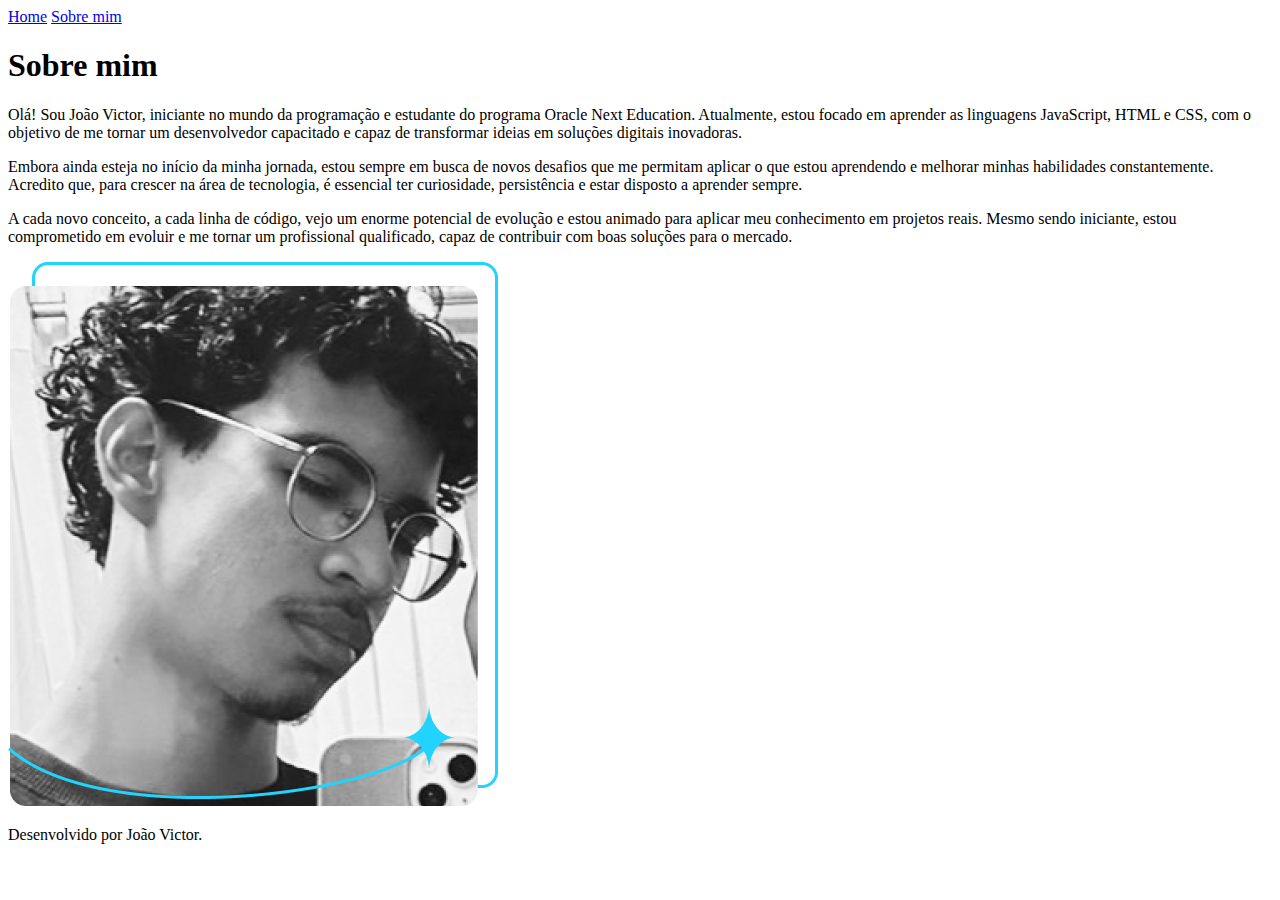
==== about.html @ 7466f160 "adicionando nova pagina "Sobre mim"" ====
<!DOCTYPE html>
<html lang="pt-br">
<head>
    <meta charset="UTF-8">
    <meta name="viewport" content="width=device-width, initial-scale=1.0">
    <title>Sobre mim</title>
    <link rel="stylesheet" href="./styles/style.css">
</head>
<body>
    <header class="cabecalho">        
        <nav class="cabecalho__menu">
            <a class="cabecalho__menu__link" href="index.html">Home</a>
            <a class="cabecalho__menu__link" href="about.html">Sobre mim</a>
    </header>
    <main class="apresentacao">
        <section class="apresentacao__conteudo">
            <h1 class="apresentacao__conteudo__titulo">Sobre mim</h1>
            <p class="apresentacao__conteudo__texto">Olá! Sou João Victor, iniciante no mundo da programação e estudante do programa Oracle Next Education. Atualmente, estou focado em aprender as linguagens JavaScript, HTML e CSS, com o objetivo de me tornar um desenvolvedor capacitado e capaz de transformar ideias em soluções digitais inovadoras.</p>
            <p class="apresentacao__conteudo__texto">Embora ainda esteja no início da minha jornada, estou sempre em busca de novos desafios que me permitam aplicar o que estou aprendendo e melhorar minhas habilidades constantemente. Acredito que, para crescer na área de tecnologia, é essencial ter curiosidade, persistência e estar disposto a aprender sempre.</p>
            <p class="apresentacao__conteudo__texto">A cada novo conceito, a cada linha de código, vejo um enorme potencial de evolução e estou animado para aplicar meu conhecimento em projetos reais. Mesmo sendo iniciante, estou comprometido em evoluir e me tornar um profissional qualificado, capaz de contribuir com boas soluções para o mercado.</p>
        </section>
        <img src="./assets/Imagem.png" alt="Foto do João">
    </main>
    <footer class="rodape">
        <p>Desenvolvido por João Victor.</p>
    </footer>
</body>
</html>
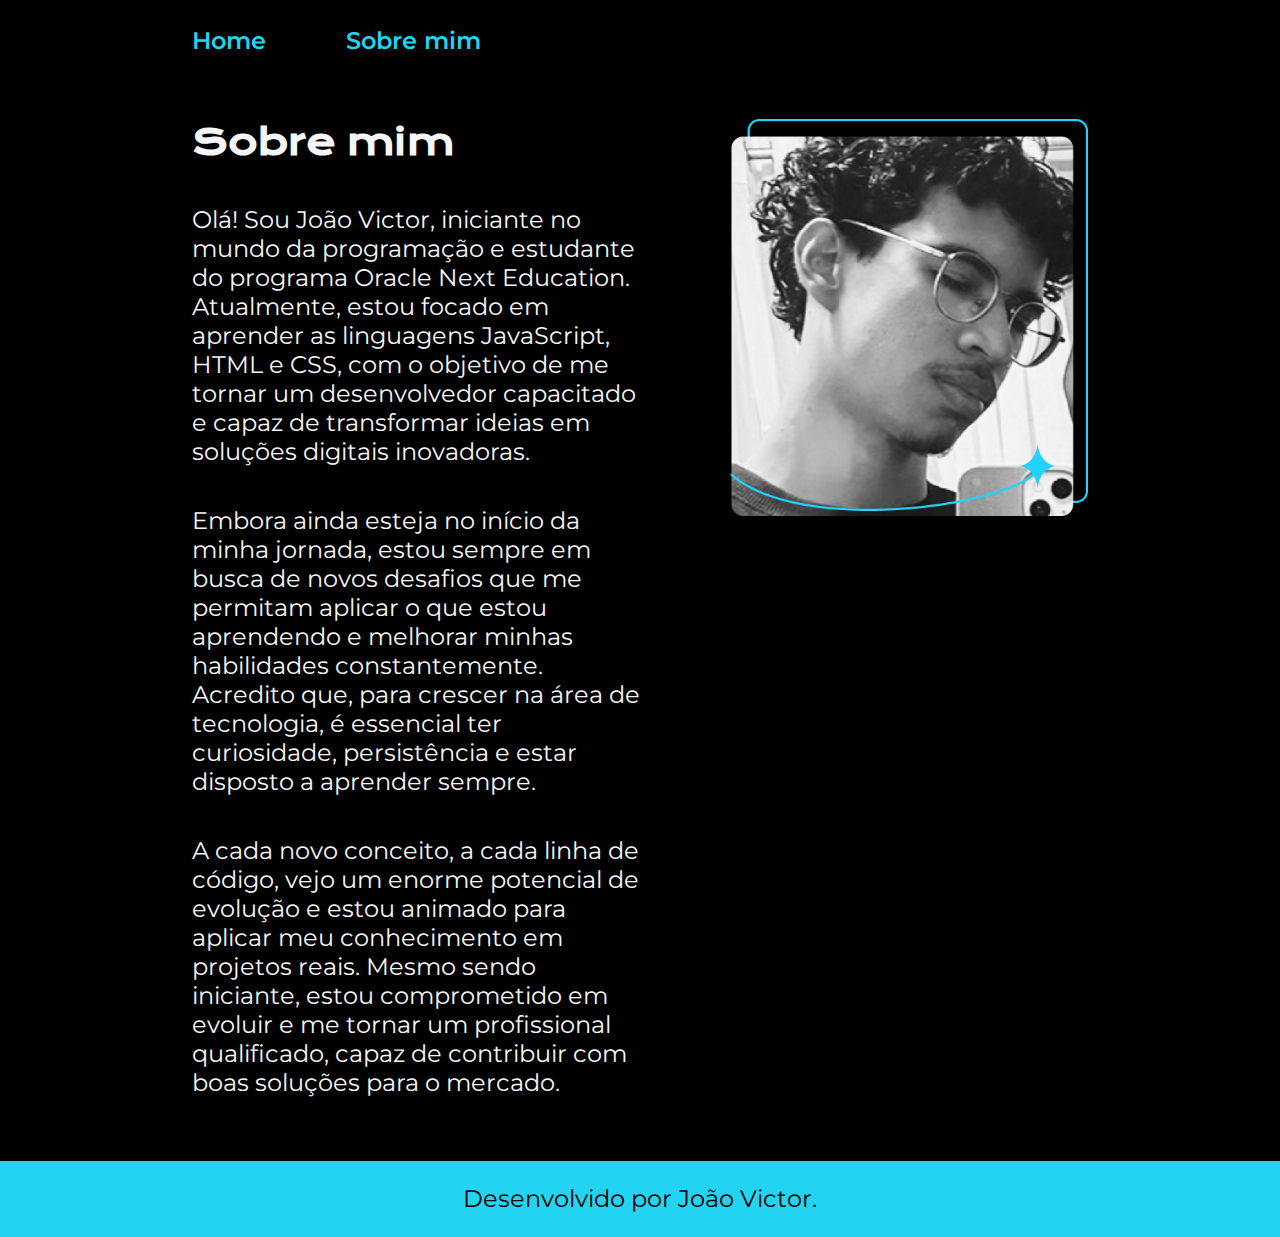
==== commit 561b047a: "projeto final" ====
--- a/about.html
+++ b/about.html
@@ -19,7 +19,7 @@
             <p class="apresentacao__conteudo__texto">Embora ainda esteja no início da minha jornada, estou sempre em busca de novos desafios que me permitam aplicar o que estou aprendendo e melhorar minhas habilidades constantemente. Acredito que, para crescer na área de tecnologia, é essencial ter curiosidade, persistência e estar disposto a aprender sempre.</p>
             <p class="apresentacao__conteudo__texto">A cada novo conceito, a cada linha de código, vejo um enorme potencial de evolução e estou animado para aplicar meu conhecimento em projetos reais. Mesmo sendo iniciante, estou comprometido em evoluir e me tornar um profissional qualificado, capaz de contribuir com boas soluções para o mercado.</p>
         </section>
-        <img src="./assets/Imagem.png" alt="Foto do João">
+        <img class="apresentacao__imagem" src="./assets/Imagem.png" alt="Foto do João">
     </main>
     <footer class="rodape">
         <p>Desenvolvido por João Victor.</p>
--- a/styles/style.css
+++ b/styles/style.css
@@ -0,0 +1,147 @@
+@import url('https://fonts.googleapis.com/css2?family=Krona+One&family=Montserrat:ital,wght@0,100..900;1,100..900&display=swap');
+
+:root {
+    --cor-primaria: #000000;
+    --cor-secundaria: #f6f6f6;
+    --cor-terciaria: #22d4f2;
+    --cor-hover: #272727;
+
+    --fonte-primaria: "Krona One", sans-serif;
+    --fonte-secundaria: "Montserrat", sans-serif;
+}
+
+* {
+    margin: 0;
+    padding: 0;
+}
+
+body {
+    box-sizing: border-box;
+    background-color: var(--cor-primaria);
+    color: var(--cor-secundaria);
+}
+
+.cabecalho {
+    padding: 2% 0% 0% 15%;
+}
+
+.cabecalho__menu {
+    display: flex;
+    gap: 80px;
+}
+
+.cabecalho__menu__link {
+    font-family: var(--fonte-secundaria);
+    font-size: 1.5rem;
+    font-weight: 600;
+    color: var(--cor-terciaria);
+    text-decoration: none;
+}
+
+.apresentacao {
+    padding: 5% 15%;
+    display: flex;
+    align-items: flex-start;
+    justify-content: space-between;
+    gap: 82px;
+}
+
+.apresentacao__conteudo {
+    width: 50%;
+    display: flex;
+    flex-direction: column;
+    gap: 40px;
+}
+
+.apresentacao__conteudo__titulo {
+    font-size: 2.25rem;
+    font-family: var(--fonte-primaria);
+}
+
+.titulo-destaque {
+    color: var(--cor-terciaria);
+}
+
+.apresentacao__conteudo__texto {
+    font-size: 1.5rem;
+    font-family: var(--fonte-secundaria);
+    font-optical-sizing: auto;
+    font-weight: 400;
+    font-style: normal;
+}
+
+.apresentacao__links {
+    display: flex;
+    flex-direction: column;
+    justify-content: space-between;
+    align-items: center;
+    gap: 32px;
+}
+
+.apresentacao__links__subtitulo {
+    font-family: var(--fonte-primaria);
+    font-weight: 400;
+    font-size: 1.5rem;
+}
+
+.apresentacao__links__navegacao {
+    display: flex;
+    justify-content: center;
+    gap: 16px;
+    border: 2px solid var(--cor-terciaria);
+    width: 50%;
+    text-align: center;
+    border-radius: 8px;
+    font-size: 1.5rem;
+    padding: 21.5px 0;
+    text-decoration: none;
+    color: var(--cor-secundaria);
+    font-family: var(--fonte-secundaria);
+    font-optical-sizing: auto;
+    font-weight: 600;
+    font-style: normal;
+    margin: 5px;
+}
+
+.apresentacao__links__navegacao:hover {
+    background-color: #272727;
+    padding: 3%;
+}
+
+.apresentacao__imagem {
+    width: 40%;
+}
+
+.rodape {
+    color: var(--cor-primaria);
+    background-color: var(--cor-terciaria);
+    padding: 23.64px;
+    text-align: center;
+    font-family: var(--fonte-secundaria);
+    font-size: 1.5rem;
+    font-weight: 400;
+}
+
+@media (max-width: 1200px) {
+    .cabecalho {
+        padding: 10%;
+    }
+
+    .cabecalho__menu {
+        justify-content: center;
+    }
+
+    .apresentacao{
+        flex-direction: column-reverse;
+        padding: 5%;
+        align-items: center;
+    }
+
+    .apresentacao__conteudo {
+        width: auto;
+    }
+
+    .apresentacao__imagem {
+        width: 60%;
+    }
+}